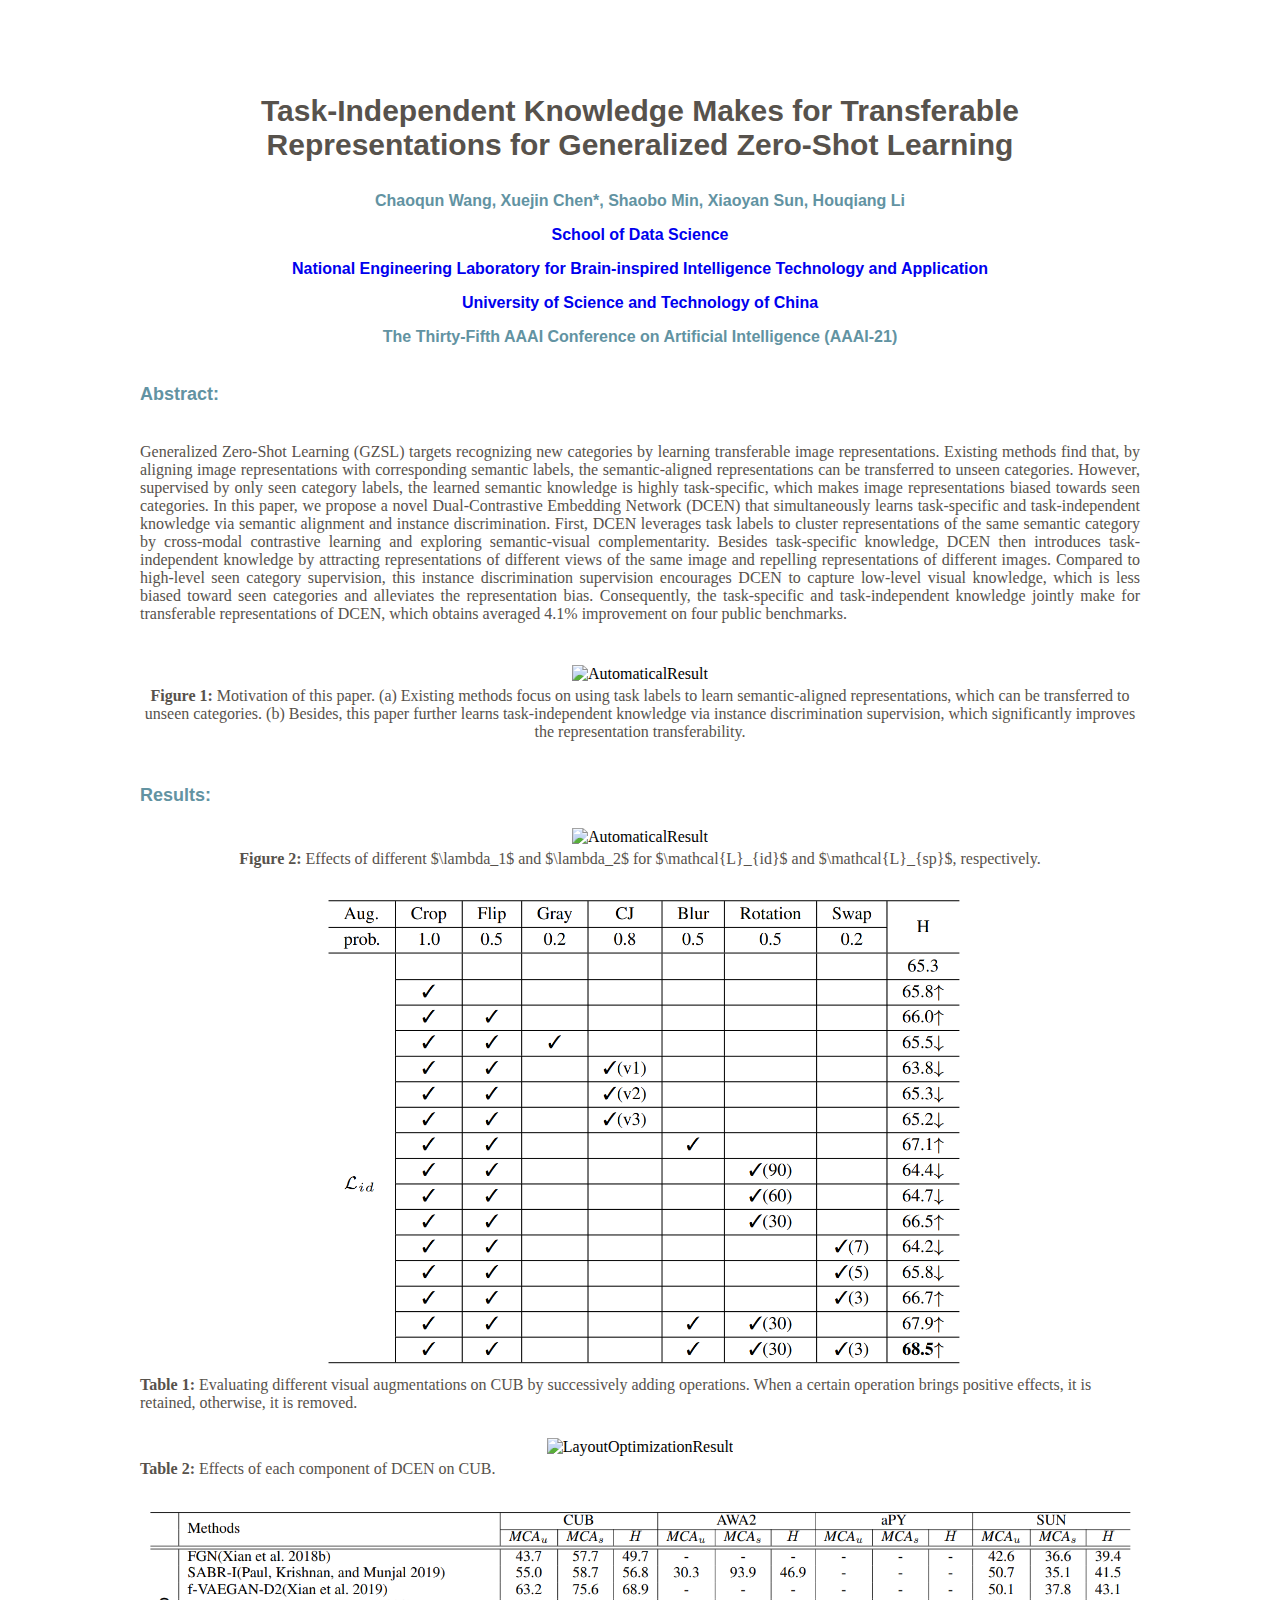
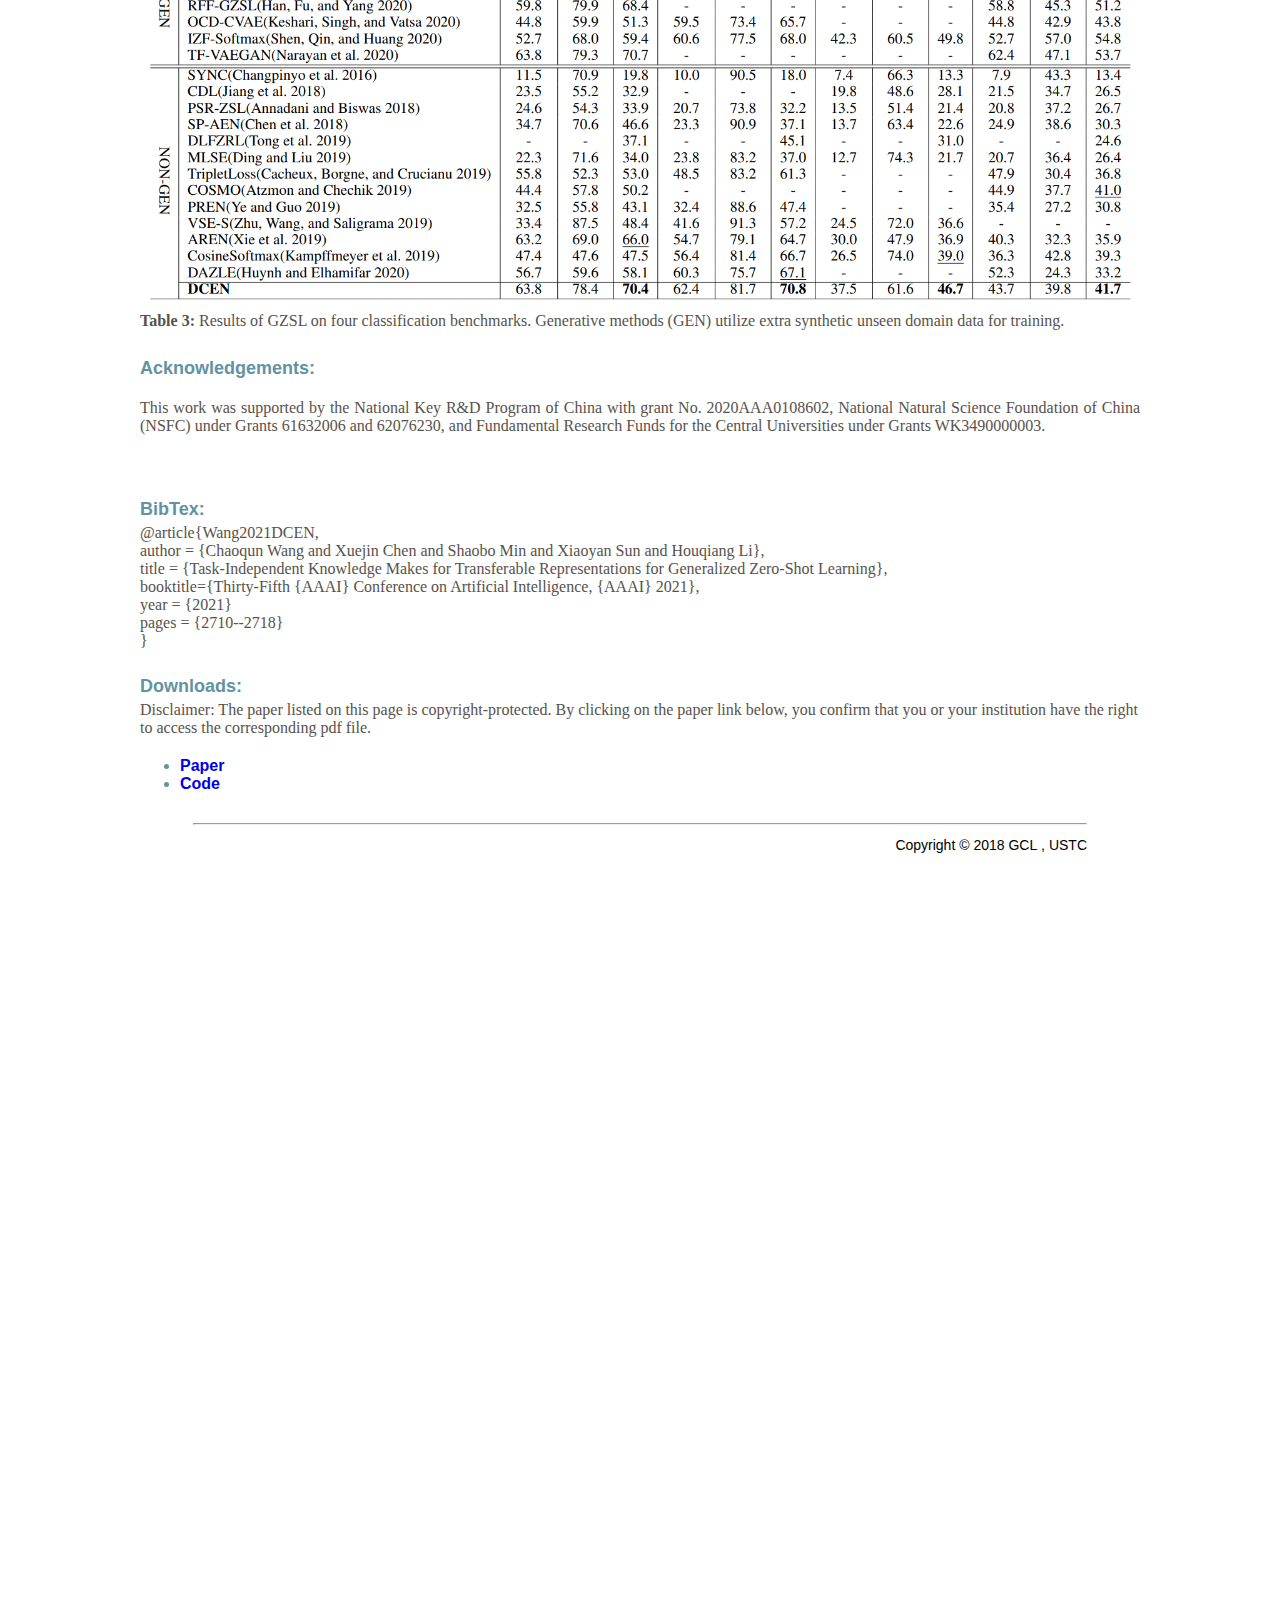
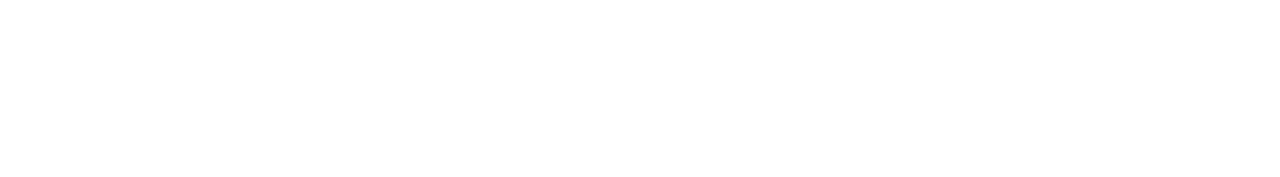
==== aaai_web/aaai.htm @ 0b65c46a "Add files via upload" ====
﻿<!DOCTYPE HTML PUBLIC "-//W3C//DTD HTML 4.01 Transitional//EN" "http://www.w3c.org/TR/1999/REC-html401-19991224/loose.dtd">
<!-- saved from url=(0061)http://staff.ustc.edu.cn/~xjchen99/FoldingCartons.html -->
<!DOCTYPE html PUBLIC "-//W3C//DTD XHTML 1.0 Transitional//EN" "http://www.w3.org/TR/xhtml1/DTD/xhtml1-transitional.dtd"><HTML 
xmlns="http://www.w3.org/1999/xhtml"><HEAD><META content="IE=11.0000" 
http-equiv="X-UA-Compatible">
 
<META http-equiv="Content-Type" content="text/html; charset=utf-8"> 
<TITLE>FoldingCartons</TITLE> 
<STYLE type="text/css">
.ys01 {
	font-size: 30px;
	font-family: Arial, Helvetica, sans-serif;
	font-weight: bold;
	color: #57524C;
}
.ys02 {
	font-family: Arial, Helvetica, sans-serif;
	font-weight: bold;
	color: #6293A2;
	text-align: center;
}
.ys2 {
}
.ys2 {
	font-weight: bold;
	font-family: Arial, Helvetica, sans-serif;
	font-size: 16px;
	color: #6293A2;
	text-align: center;
}
.ys2 sup {
	color: #57524C;
}
.ys3 {
	font-weight: bold;
}
.ys3 {
	font-family: Arial, Helvetica, sans-serif;
}
.ys3 {
	text-align: center;
	color: #57524C;
}
.ys3 {
}
.ys4 {
	text-align: center;
}
.ys2 .ys2 {
	color: #57524C;
}
.ys5 {
	font-weight: bold;
	font-family: Arial, Helvetica, sans-serif;
}
.ys6 {
	font-family: Arial, Helvetica, sans-serif;
}
.ys7 {
	text-align: center;
}
a:link {
	text-decoration: none;
}
a:visited {
	text-decoration: none;
}
a:hover {
	text-decoration: underline;
}
a:active {
	text-decoration: none;
}
.teaser {
	font-weight: bold;
	font-family: "Times New Roman", Times, serif;
	color: #57524C;
	text-align: left;
}
.text {
	font-family: "Times New Roman", Times, serif;
	color: #57524C;
	text-align: justify;
	font-weight: normal;
}
.title1 {
	font-family: Arial, Helvetica, sans-serif;
	color: #6293A2;
	font-weight: bold;
	text-align: left;
	font-size: 18px;
}
.text2 {
	text-align: justify;
	font-family: "Times New Roman", Times, serif;
	color: #57524C;
	font-weight: normal;
}
.title1 .teaser {
	text-align: justify;
}
.copyright {
	font-family: "Times New Roman", Times, serif;
	color: #57524C;
	text-align: right;
}
.copy {
	font-family: "Times New Roman", Times, serif;
	text-align: right;
	color: #57524C;
}
.download {
}
.download {
	font-family: Arial, Helvetica, sans-serif;
}
.download {
	font-weight: bold;
}
.download {
	color: #6293A2;
}
body {
	background-color: #FFFFFF;
	text-align: center;
}
.teaser {
	text-align: justify;
}
.copy1 {
	text-align: right;
	color: #000;
	font-family: Arial, Helvetica, sans-serif;
	font-size: 14px;
}
.STYLE17 {font-size: medium}
.style1 {	FONT-FAMILY: "Times New Roman", Times, Verdana, Arial, Helvetica, sans-serif ;
	FONT-SIZE: 18px
}
</STYLE>
 
<META name="GENERATOR" content="MSHTML 11.00.9600.18538"></HEAD> 
<BODY>
<TABLE width="1044" align="center" background="">
  <TBODY>
  <TR>
    <TD width="1044" height="3355" align="center" valign="top">
      <P>&nbsp;</P>
      <TABLE width="900">
        <TBODY>
        <TR>
          <TD>
            <P align="center" class="ys01">Task-Independent Knowledge Makes for Transferable Representations for Generalized Zero-Shot Learning</P>
            <P align="center" class="ys2">Chaoqun Wang, Xuejin Chen*, Shaobo Min, Xiaoyan Sun, Houqiang Li</P>
         

            <P class="ys2"><A href="https://sds.ustc.edu.cn/"
            target="_new">School of Data Science</A></P>
            <P class="ys2"><A href="http://leinao.ustc.edu.cn/"
            target="_new">National Engineering Laboratory for Brain-inspired Intelligence Technology and Application</A></P>
            <P  class="ys2"><A href="http://www.ustc.edu.cn/" 
            target="_new">University of Science and Technology of China</A></P>
            <P class="ys2">The Thirty-Fifth AAAI Conference on Artificial Intelligence (AAAI-21)</P></TD></TR>



        <TR>
          <TD>
            <P class="title1">Abstract:</P></TD></TR>
        <TR>
          <TD>
            <P class="text2"> Generalized Zero-Shot Learning (GZSL) targets recognizing new categories by learning transferable image representations. Existing methods find that, by aligning image representations with corresponding semantic labels, the semantic-aligned representations can be transferred to unseen categories. However, supervised by only seen category labels, the learned semantic knowledge is highly task-specific, which makes image representations biased towards seen categories. In this paper, we propose a novel Dual-Contrastive Embedding Network (DCEN) that simultaneously learns task-specific and task-independent knowledge via semantic alignment and instance discrimination. First, DCEN leverages task labels to cluster representations of the same semantic category by cross-modal contrastive learning and exploring semantic-visual complementarity. Besides task-specific knowledge, DCEN then introduces task-independent knowledge by attracting representations of different views of the same image and repelling representations of different images. Compared to high-level seen category supervision, this instance discrimination supervision encourages DCEN to capture low-level visual knowledge, which is less biased toward seen categories and alleviates the representation bias. Consequently, the task-specific and task-independent knowledge jointly make for transferable representations of DCEN, which obtains averaged 4.1% improvement on four public benchmarks.</P></TD></TR>
        <TR>
          <TD>&nbsp;</TD></TR>
        <TR>
          <TD>
            <DIV align="center"><IMG width="600" alt="AutomaticalResult" src="figures/moti.png"></DIV></TD></TR>
        <TR>
          <TD>
            <DIV align="center"><SPAN class="teaser">Figure 1:</SPAN> <SPAN class="text">Motivation of this paper. (a) Existing methods focus on using task labels to learn semantic-aligned representations, which can be transferred to unseen categories. (b) Besides, this paper further learns task-independent knowledge via instance discrimination supervision, which significantly improves the representation transferability.</SPAN></DIV></TD></TR>
        <TR>
          <TD>&nbsp;</TD></TR>

        <TR>
          <TD>
            <P class="title1">Results:</P></TD></TR>
        <TR>
          <TD>
            <DIV align="center"><IMG width="600" alt="AutomaticalResult" src="figures/lambda.PNG"></DIV></TD></TR>
        <TR>
          <TD>
            <DIV align="center"><SPAN class="teaser">Figure 2:</SPAN> <SPAN class="text">Effects of different $\lambda_1$ and $\lambda_2$ for $\mathcal{L}_{id}$ and $\mathcal{L}_{sp}$, respectively.</SPAN></DIV></TD></TR>
        <TR>
          <TD>&nbsp;</TD></TR>
        <TR>
          <TD>
            <DIV align="center"><IMG width="650" alt="OptimizationResult" src="figures/aug.PNG"></DIV></TD></TR>
        <TR>
          <TD>
            <SPAN class="teaser">Table 1:</SPAN><SPAN class="text"> <SPAN class="text2">Evaluating different visual augmentations on CUB by successively adding operations. When a certain operation brings positive effects, it is retained, otherwise, it is removed.
            </SPAN></SPAN></DIV></TD></TR>
        <TR>
          <TD>&nbsp;</TD></TR>
        <TR>
          <TD>
            <DIV align="center"><IMG width="350" alt="LayoutOptimizationResult" src="figures/comp.png"></DIV></TD></TR>
        <TR>
          <TD
            <SPAN class="teaser">Table 2:</SPAN><SPAN 
            class="text"> <SPAN class="text2">Effects of each component of DCEN on CUB.
            </SPAN></SPAN></DIV></TD></TR>
        <TR>
          <TD>&nbsp;</TD></TR>
        <TR>
        <TD>
            <DIV align="center"><IMG width="1000" alt="LayoutOptimizationResult" src="figures/final.PNG"></DIV></TD></TR>
        <TR>
          <TD>
            <SPAN class="teaser">Table 3:</SPAN><SPAN
            class="text"> <SPAN class="text2">Results of GZSL on four classification benchmarks. Generative methods (GEN) utilize extra synthetic unseen domain data for training.

            </SPAN></SPAN></DIV></TD></TR>
        <TR>
          <TD>&nbsp;</TD></TR>
        <TR>

       

        <TR>
          <TD><SPAN class="title1">Acknowledgements:</SPAN></TD></TR>
        <TR>
          <TD>
            <P class="text2"> This work was supported by the National Key R&D Program of China with grant No. 2020AAA0108602, National Natural Science Foundation of China (NSFC) under Grants 61632006 and 62076230, and Fundamental Research Funds for the Central Universities under Grants WK3490000003.
			</P></TD></TR>
        <TR>
          <TD>&nbsp;</TD></TR>
       
        <TR>
          <TD>&nbsp;</TD></TR>
        <TR>
          <TD><SPAN class="title1">BibTex:</SPAN></TD></TR>
        <TR>
          <TD><SPAN class="text2">@article{Wang2021DCEN,<BR>author =
            {Chaoqun Wang and
               Xuejin Chen and
               Shaobo Min and
               Xiaoyan Sun and
               Houqiang Li},<BR>title = {Task-Independent Knowledge Makes for Transferable Representations
               for Generalized Zero-Shot Learning},
			<BR>booktitle={Thirty-Fifth {AAAI} Conference on Artificial Intelligence, {AAAI}
               2021},<BR>          year = {2021}<BR> pages = {2710--2718}  <BR>        } </SPAN></TD></TR>
        <TR>
          <TD>&nbsp;</TD></TR>
        <TR>
          <TD><SPAN class="title1">Downloads:</SPAN></TD></TR>
        <TR>
          <TD><SPAN class="text2">Disclaimer: The paper listed on this page is 
            copyright-protected. By clicking on the paper link below, you 
            confirm that you or your institution have the right to access the 
            corresponding pdf file.</SPAN></TD></TR>
        <TR>
          <TD>
            <UL>
              <LI class="download"><A href="https://ojs.aaai.org/index.php/AAAI/article/view/16375/16182">Paper
              </A></LI>
              <LI class="download"><A href="https://github.com/Roxanne-Wang/DCEN">Code</A></LI></UL></TD></TR></TBODY></TABLE>
      <TABLE width="900" align="center">
        <TBODY>
        <TR>
          <TD>
            <HR>
          </TD></TR>
        <TR>
          <TD class="copy1">Copyright © 2018 GCL&nbsp;, 
      USTC</TD></TR></TBODY></TABLE>
      <P>&nbsp;</P></TD></TR></TBODY></TABLE></BODY></HTML>
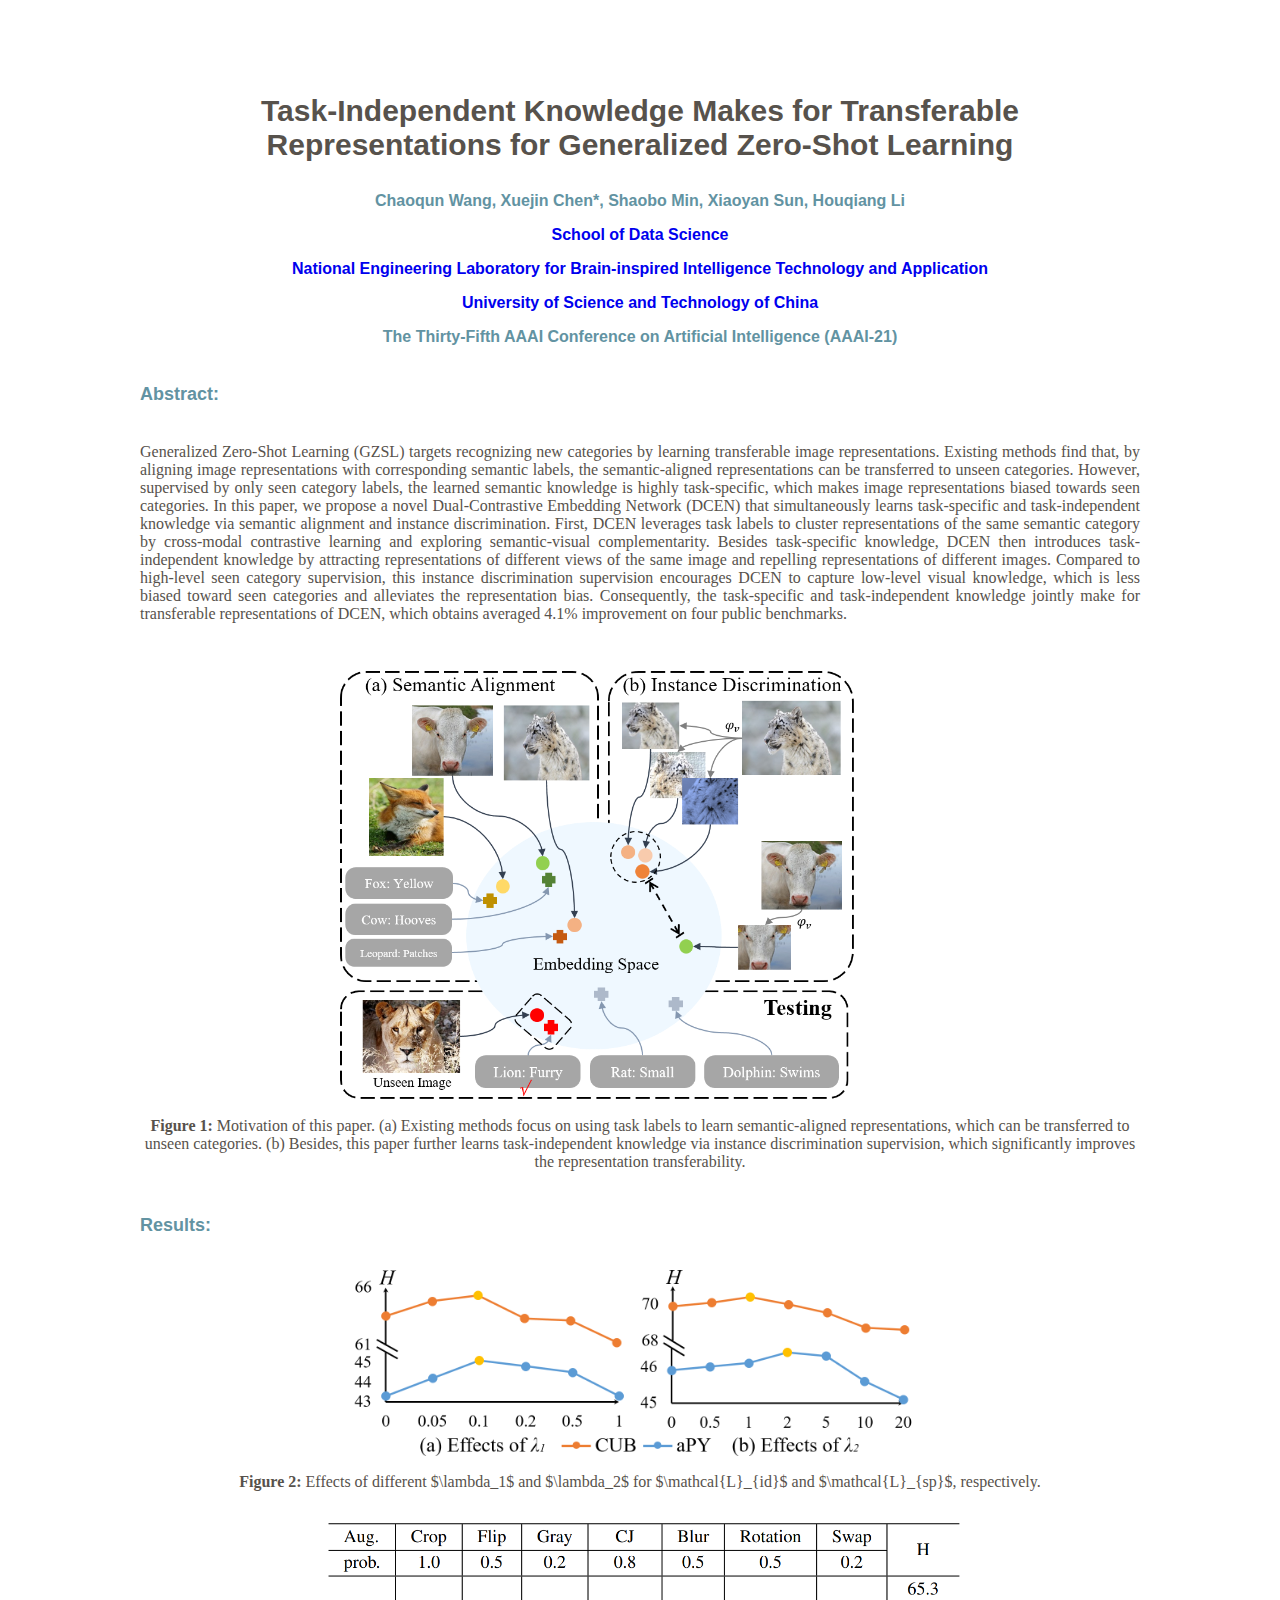
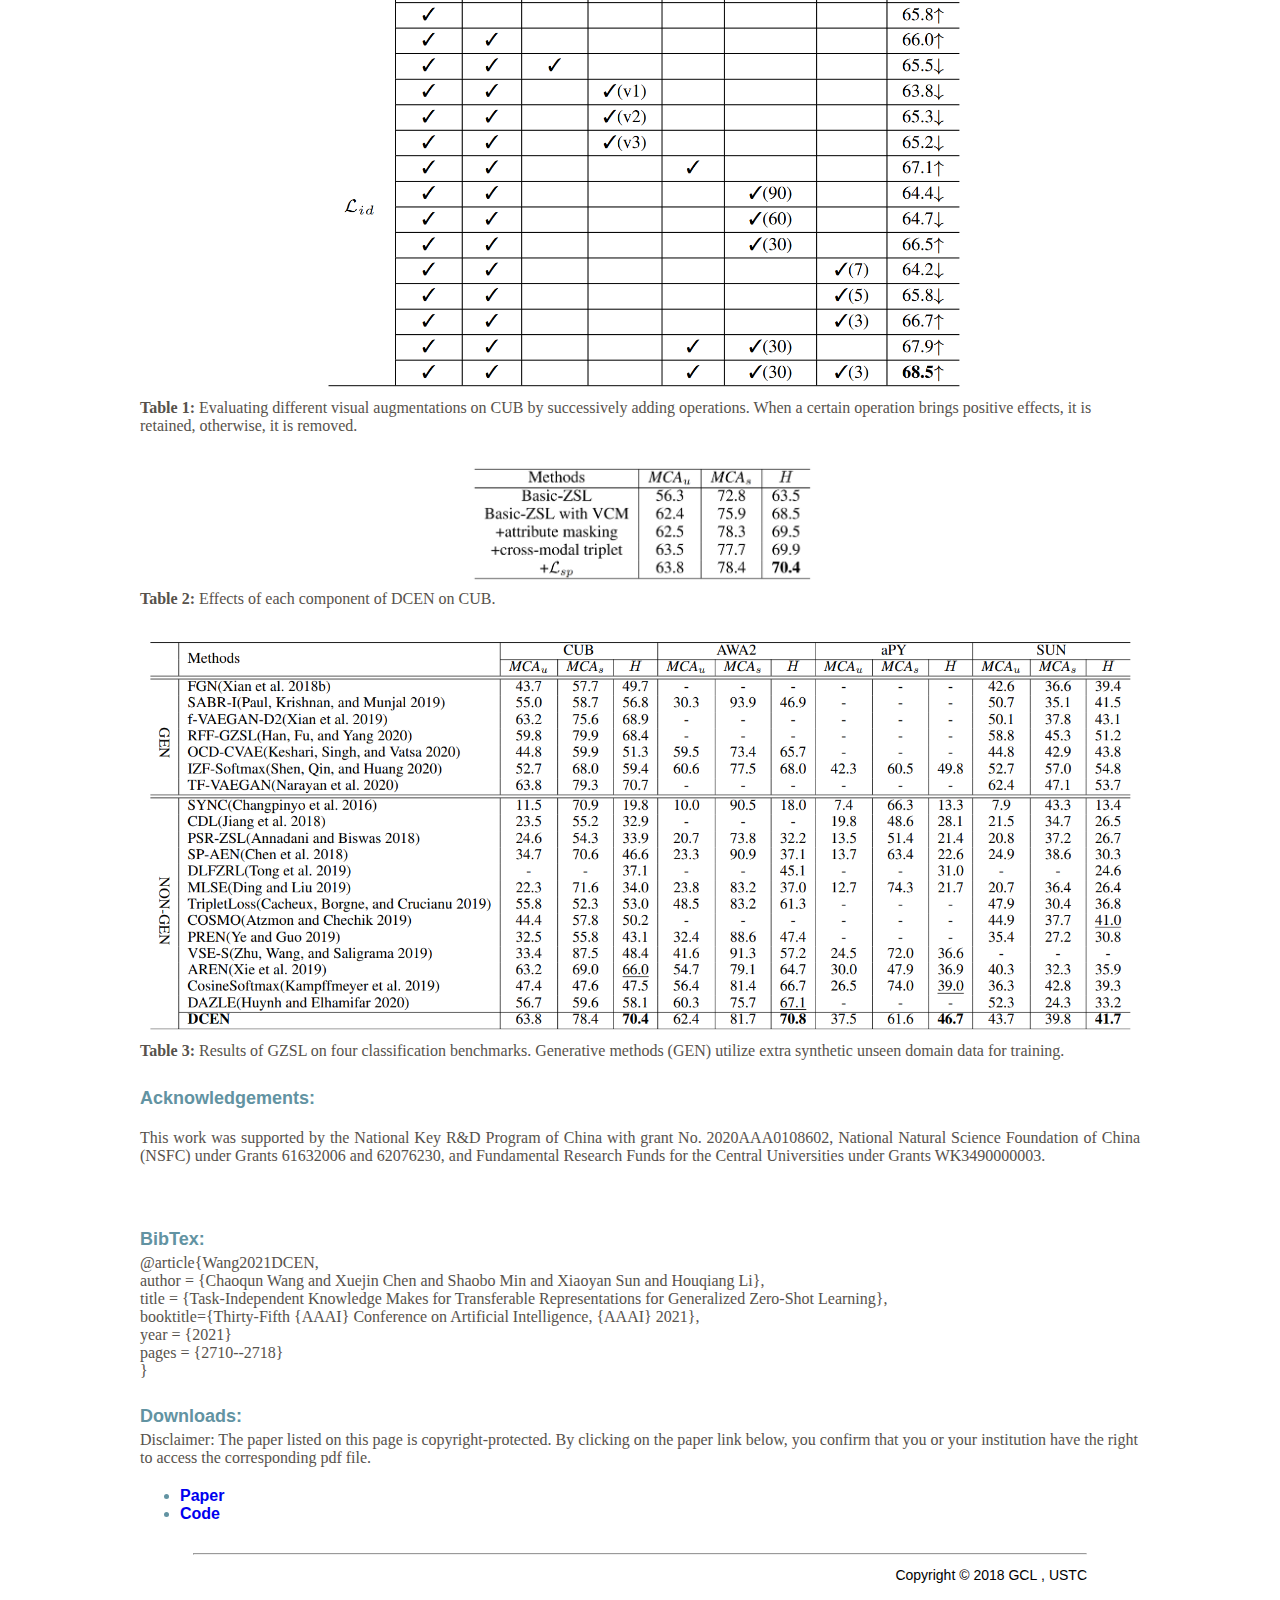
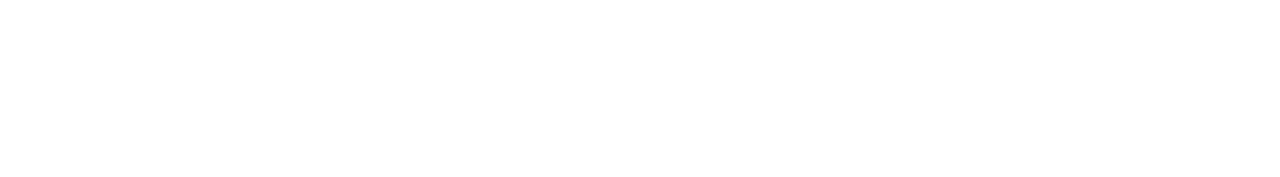
==== commit 0156b0ba: "Update aaai.htm" ====
--- a/aaai_web/aaai.htm
+++ b/aaai_web/aaai.htm
@@ -5,7 +5,7 @@
 http-equiv="X-UA-Compatible">
  
 <META http-equiv="Content-Type" content="text/html; charset=utf-8"> 
-<TITLE>FoldingCartons</TITLE> 
+<TITLE>Task-Independent Knowledge Makes for Transferable Representations for Generalized Zero-Shot Learning</TITLE> 
 <STYLE type="text/css">
 .ys01 {
 	font-size: 30px;
@@ -174,7 +174,7 @@
           <TD>&nbsp;</TD></TR>
         <TR>
           <TD>
-            <DIV align="center"><IMG width="600" alt="AutomaticalResult" src="figures/moti.png"></DIV></TD></TR>
+            <DIV align="center"><IMG width="600" alt="AutomaticalResult" src="figures/moti.PNG"></DIV></TD></TR>
         <TR>
           <TD>
             <DIV align="center"><SPAN class="teaser">Figure 1:</SPAN> <SPAN class="text">Motivation of this paper. (a) Existing methods focus on using task labels to learn semantic-aligned representations, which can be transferred to unseen categories. (b) Besides, this paper further learns task-independent knowledge via instance discrimination supervision, which significantly improves the representation transferability.</SPAN></DIV></TD></TR>
@@ -186,7 +186,7 @@
             <P class="title1">Results:</P></TD></TR>
         <TR>
           <TD>
-            <DIV align="center"><IMG width="600" alt="AutomaticalResult" src="figures/lambda.PNG"></DIV></TD></TR>
+            <DIV align="center"><IMG width="600" alt="AutomaticalResult" src="figures/lambda.png"></DIV></TD></TR>
         <TR>
           <TD>
             <DIV align="center"><SPAN class="teaser">Figure 2:</SPAN> <SPAN class="text">Effects of different $\lambda_1$ and $\lambda_2$ for $\mathcal{L}_{id}$ and $\mathcal{L}_{sp}$, respectively.</SPAN></DIV></TD></TR>
@@ -203,7 +203,7 @@
           <TD>&nbsp;</TD></TR>
         <TR>
           <TD>
-            <DIV align="center"><IMG width="350" alt="LayoutOptimizationResult" src="figures/comp.png"></DIV></TD></TR>
+            <DIV align="center"><IMG width="350" alt="LayoutOptimizationResult" src="figures/comp.PNG"></DIV></TD></TR>
         <TR>
           <TD
             <SPAN class="teaser">Table 2:</SPAN><SPAN 
